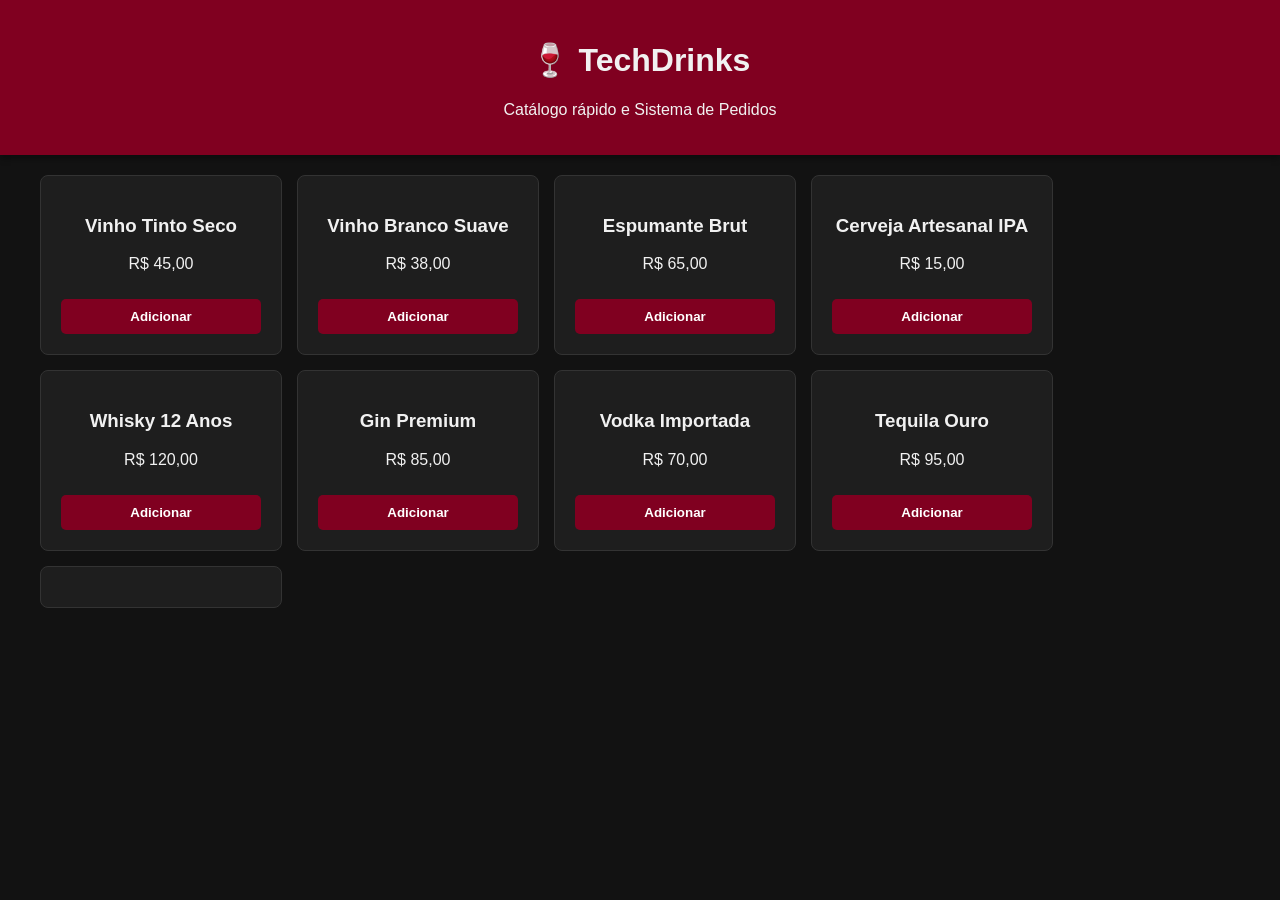
==== index.html @ df6c13c9 "Add files via upload" ====
<!DOCTYPE html>
<html lang="pt-BR">
<head>
    <meta charset="UTF-8">
    <meta name="viewport" content="width=device-width, initial-scale=1.0">
    <title>TechDrinks - Catálogo</title>
    <link rel="stylesheet" href="style.css">
</head>
<body>
    <header>
        <h1>🍷 TechDrinks</h1>
        <p>Catálogo rápido e Sistema de Pedidos</p>
    </header>
    
    <main>
        <section class="produtos">
            <div class="card">
                <h3>Vinho Tinto Seco</h3>
                <p>R$ 45,00</p>
                <button onclick="adicionarAoCarrinho('Vinho Tinto Seco', 45.00)">Adicionar</button>
            </div>
            <div class="card">
                <h3>Vinho Branco Suave</h3>
                <p>R$ 38,00</p>
                <button onclick="adicionarAoCarrinho('Vinho Branco Suave', 38.00)">Adicionar</button>
            </div>
            <div class="card">
                <h3>Espumante Brut</h3>
                <p>R$ 65,00</p>
                <button onclick="adicionarAoCarrinho('Espumante Brut', 65.00)">Adicionar</button>
            </div>
            <div class="card">
                <h3>Cerveja Artesanal IPA</h3>
                <p>R$ 15,00</p>
                <button onclick="adicionarAoCarrinho('Cerveja Artesanal IPA', 15.00)">Adicionar</button>
            </div>
            <div class="card">
                <h3>Whisky 12 Anos</h3>
                <p>R$ 120,00</p>
                <button onclick="adicionarAoCarrinho('Whisky 12 Anos', 120.00)">Adicionar</button>
            </div>
            <div class="card">
                <h3>Gin Premium</h3>
                <p>R$ 85,00</p>
                <button onclick="adicionarAoCarrinho('Gin Premium', 85.00)">Adicionar</button>
            </div>
            <div class="card">
                <h3>Vodka Importada</h3>
                <p>R$ 70,00</p>
                <button onclick="adicionarAoCarrinho('Vodka Importada', 70.00)">Adicionar</button>
            </div>
            <div class="card">
                <h3>Tequila Ouro</h3>
                <p>R$ 95,00</p>
                <button onclick="adicionarAoCarrinho('Tequila Ouro', 95.00)">Adicionar</button>
            </div>
            <div class="card">
---- style.css ----
body {
    font-family: Arial, sans-serif;
    margin: 0;
    padding: 0;
    background-color: #121212;
    color: #f1f1f1;
}

header {
    background-color: #800020; /* Vermelho vinho */
    padding: 20px;
    text-align: center;
    box-shadow: 0 4px 6px rgba(0,0,0,0.3);
}

main {
    display: flex;
    padding: 20px;
    gap: 20px;
    flex-wrap: wrap;
    max-width: 1200px;
    margin: 0 auto;
}

.produtos {
    flex: 2;
    display: flex;
    gap: 15px;
    flex-wrap: wrap;
}

.card {
    background-color: #1e1e1e;
    padding: 20px;
    border-radius: 8px;
    width: 200px;
    text-align: center;
    border: 1px solid #333;
    transition: transform 0.2s;
}

.card:hover {
    transform: translateY(-5px);
}

.card button {
    background-color: #800020;
    color: white;
    border: none;
    padding: 10px;
    cursor: pointer;
    border-radius: 5px;
    width: 100%;
    margin-top: 10px;
    font-weight: bold;
}

.card button:hover {
    background-color: #a30029;
}

.carrinho {
    flex: 1;
    background-color: #1e1e1e;
    padding: 20px;
    border-radius: 8px;
    border: 1px solid #333;
    min-width: 280px;
    height: fit-content;
}

.carrinho ul {
    list-style: none;
    padding: 0;
}

.carrinho li {
    border-bottom: 1px solid #333;
    padding: 10px 0;
    display: flex;
    justify-content: space-between;
    font-size: 0.9em;
}

.btn-finalizar {
    background-color: #28a745;
    color: white;
    border: none;
    padding: 12px;
    cursor: pointer;
    border-radius: 5px;
    width: 100%;
    margin-top: 20px;
    font-size: 1.1em;
    font-weight: bold;
}

.btn-finalizar:hover {
    background-color: #218838;
}
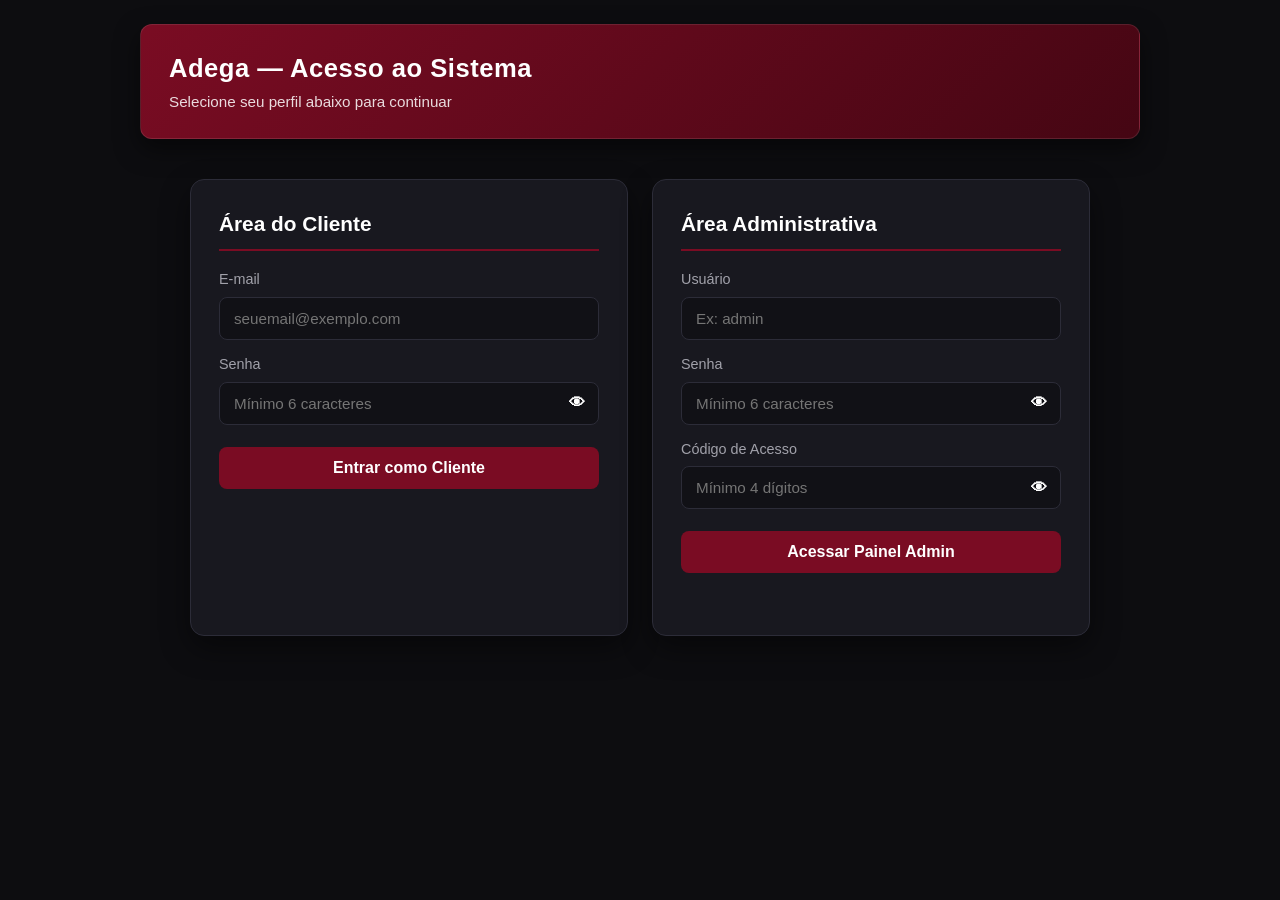
==== commit 3b7f5416: "Add files via upload" ====
--- a/index.html
+++ b/index.html
@@ -1,57 +1,63 @@
 <!DOCTYPE html>
 <html lang="pt-BR">
 <head>
-    <meta charset="UTF-8">
-    <meta name="viewport" content="width=device-width, initial-scale=1.0">
-    <title>TechDrinks - Catálogo</title>
-    <link rel="stylesheet" href="style.css">
+  <meta charset="UTF-8">
+  <meta name="viewport" content="width=device-width, initial-scale=1.0">
+  <title>Acesso ao Sistema - Adega</title>
+  <link rel="stylesheet" href="style.css?v=2">
 </head>
 <body>
+  <main>
     <header>
-        <h1>🍷 TechDrinks</h1>
-        <p>Catálogo rápido e Sistema de Pedidos</p>
+      <div>
+        <h1>Adega — Acesso ao Sistema</h1>
+        <p>Selecione seu perfil abaixo para continuar</p>
+      </div>
     </header>
-    
-    <main>
-        <section class="produtos">
-            <div class="card">
-                <h3>Vinho Tinto Seco</h3>
-                <p>R$ 45,00</p>
-                <button onclick="adicionarAoCarrinho('Vinho Tinto Seco', 45.00)">Adicionar</button>
-            </div>
-            <div class="card">
-                <h3>Vinho Branco Suave</h3>
-                <p>R$ 38,00</p>
-                <button onclick="adicionarAoCarrinho('Vinho Branco Suave', 38.00)">Adicionar</button>
-            </div>
-            <div class="card">
-                <h3>Espumante Brut</h3>
-                <p>R$ 65,00</p>
-                <button onclick="adicionarAoCarrinho('Espumante Brut', 65.00)">Adicionar</button>
-            </div>
-            <div class="card">
-                <h3>Cerveja Artesanal IPA</h3>
-                <p>R$ 15,00</p>
-                <button onclick="adicionarAoCarrinho('Cerveja Artesanal IPA', 15.00)">Adicionar</button>
-            </div>
-            <div class="card">
-                <h3>Whisky 12 Anos</h3>
-                <p>R$ 120,00</p>
-                <button onclick="adicionarAoCarrinho('Whisky 12 Anos', 120.00)">Adicionar</button>
-            </div>
-            <div class="card">
-                <h3>Gin Premium</h3>
-                <p>R$ 85,00</p>
-                <button onclick="adicionarAoCarrinho('Gin Premium', 85.00)">Adicionar</button>
-            </div>
-            <div class="card">
-                <h3>Vodka Importada</h3>
-                <p>R$ 70,00</p>
-                <button onclick="adicionarAoCarrinho('Vodka Importada', 70.00)">Adicionar</button>
-            </div>
-            <div class="card">
-                <h3>Tequila Ouro</h3>
-                <p>R$ 95,00</p>
-                <button onclick="adicionarAoCarrinho('Tequila Ouro', 95.00)">Adicionar</button>
-            </div>
-            <div class="card">+
+    <div class="login-wrapper">
+      <!-- Formulário de Login do Cliente -->
+      <form id="formCliente">
+        <h2>Área do Cliente</h2>
+
+        <label for="emailCliente">E-mail</label>
+        <input type="email" id="emailCliente" placeholder="seuemail@exemplo.com" required>
+
+        <label for="senhaCliente">Senha</label>
+        <div class="campo-senha">
+          <input type="password" id="senhaCliente" placeholder="Mínimo 6 caracteres" required>
+          <button type="button" class="mostrar-senha" data-input="senhaCliente" title="Mostrar/ocultar senha">👁</button>
+        </div>
+
+        <button type="submit">Entrar como Cliente</button>
+        <div id="mensagemCliente" class="mensagem"></div>
+      </form>
+
+      <!-- Formulário de Login do Administrador -->
+      <form id="formAdmin">
+        <h2>Área Administrativa</h2>
+
+        <label for="usuarioAdmin">Usuário</label>
+        <input type="text" id="usuarioAdmin" placeholder="Ex: admin" required>
+
+        <label for="senhaAdmin">Senha</label>
+        <div class="campo-senha">
+          <input type="password" id="senhaAdmin" placeholder="Mínimo 6 caracteres" required>
+          <button type="button" class="mostrar-senha" data-input="senhaAdmin" title="Mostrar/ocultar senha">👁</button>
+        </div>
+
+        <label for="codigoAdmin">Código de Acesso</label>
+        <div class="campo-senha">
+          <input type="password" id="codigoAdmin" placeholder="Mínimo 4 dígitos" required>
+          <button type="button" class="mostrar-senha" data-input="codigoAdmin" title="Mostrar/ocultar código">👁</button>
+        </div>
+
+        <button type="submit">Acessar Painel Admin</button>
+        <div id="mensagemAdmin" class="mensagem"></div>
+      </form>
+    </div>
+  </main>
+
+  <script src="script.js?v=2"></script>
+</body>
+</html>
--- a/style.css
+++ b/style.css
@@ -1,100 +1,255 @@
+/* ===== RESET E VARIÁVEIS DO TEMA ADEGA ===== */
+:root {
+  --bg-principal: #0d0d10;
+  --bg-card: #18181f;
+  --bg-card-hover: #202029;
+  --bg-input: #111116;
+  --borda: #2c2c38;
+  --vinho: #7a0c23;
+  --vinho-hover: #9e112f;
+  --dourado: #e2b04a;
+  --texto-principal: #f4f4f6;
+  --texto-secundario: #a1a1aa;
+  --verde: #16a34a;
+  --verde-hover: #15803d;
+  --vermelho: #dc2626;
+  --vermelho-hover: #b91c1c;
+}
+
+* {
+  box-sizing: border-box;
+  margin: 0;
+  padding: 0;
+  font-family: 'Segoe UI', Roboto, Helvetica, Arial, sans-serif;
+}
+
 body {
-    font-family: Arial, sans-serif;
-    margin: 0;
-    padding: 0;
-    background-color: #121212;
-    color: #f1f1f1;
+  background-color: var(--bg-principal);
+  color: var(--texto-principal);
+  min-height: 100vh;
+  padding: 24px;
+  line-height: 1.5;
+}
+
+/* ===== ESTILOS GERAIS DE CONTAINER E CABEÇALHO ===== */
+.container, main {
+  max-width: 1000px;
+  margin: 0 auto;
 }
 
 header {
-    background-color: #800020; /* Vermelho vinho */
-    padding: 20px;
-    text-align: center;
-    box-shadow: 0 4px 6px rgba(0,0,0,0.3);
-}
-
-main {
-    display: flex;
-    padding: 20px;
-    gap: 20px;
-    flex-wrap: wrap;
-    max-width: 1200px;
-    margin: 0 auto;
-}
-
+  background: linear-gradient(135deg, var(--vinho) 0%, #450613 100%);
+  border: 1px solid rgba(255, 255, 255, 0.1);
+  border-radius: 12px;
+  padding: 24px 28px;
+  margin-bottom: 24px;
+  display: flex;
+  justify-content: space-between;
+  align-items: center;
+  box-shadow: 0 10px 25px rgba(0, 0, 0, 0.5);
+}
+
+header h1 {
+  font-size: 1.6rem;
+  font-weight: 700;
+  color: #ffffff;
+  letter-spacing: 0.5px;
+}
+
+header p {
+  color: rgba(255, 255, 255, 0.85);
+  font-size: 0.95rem;
+  margin-top: 4px;
+}
+
+/* ===== BOTÕES ===== */
+button {
+  background-color: var(--vinho);
+  color: #ffffff;
+  border: none;
+  padding: 10px 18px;
+  border-radius: 8px;
+  font-size: 0.95rem;
+  font-weight: 600;
+  cursor: pointer;
+  transition: all 0.2s ease;
+}
+
+button:hover {
+  background-color: var(--vinho-hover);
+  transform: translateY(-1px);
+}
+
+.btn-sair {
+  background-color: rgba(0, 0, 0, 0.35);
+  border: 1px solid rgba(255, 255, 255, 0.25);
+}
+
+.btn-sair:hover {
+  background-color: var(--vermelho);
+  border-color: var(--vermelho);
+}
+
+.btn-concluir, .btn-finalizar {
+  background-color: var(--verde);
+  width: 100%;
+  margin-top: 16px;
+  padding: 12px;
+  font-size: 1rem;
+}
+
+.btn-concluir:hover, .btn-finalizar:hover {
+  background-color: var(--verde-hover);
+}
+
+.btn-secundario {
+  background-color: var(--bg-card);
+  border: 1px solid var(--borda);
+  color: var(--texto-principal);
+}
+
+.btn-secundario:hover {
+  background-color: var(--bg-card-hover);
+  border-color: var(--texto-secundario);
+}
+
+/* ===== TELA DE LOGIN (INDEX.HTML) ===== */
+.login-wrapper, .auth-container, .container-login {
+  display: flex;
+  flex-wrap: wrap;
+  gap: 24px;
+  justify-content: center;
+  align-items: stretch;
+  max-width: 900px;
+  margin: 40px auto;
+}
+
+form, .login-box, .card-login {
+  background-color: var(--bg-card);
+  border: 1px solid var(--borda);
+  border-radius: 14px;
+  padding: 28px;
+  flex: 1 1 360px;
+  box-shadow: 0 12px 30px rgba(0, 0, 0, 0.45);
+}
+
+form h2, .login-box h2 {
+  color: #ffffff;
+  margin-bottom: 18px;
+  padding-bottom: 10px;
+  border-bottom: 2px solid var(--vinho);
+  font-size: 1.3rem;
+}
+
+label {
+  display: block;
+  margin-bottom: 6px;
+  margin-top: 14px;
+  color: var(--texto-secundario);
+  font-size: 0.9rem;
+  font-weight: 500;
+}
+
+input {
+  width: 100%;
+  padding: 12px 14px;
+  background-color: var(--bg-input);
+  border: 1px solid var(--borda);
+  border-radius: 8px;
+  color: #ffffff;
+  font-size: 0.95rem;
+  outline: none;
+  transition: border-color 0.2s;
+}
+
+input:focus {
+  border-color: var(--vinho-hover);
+}
+
+.campo-senha {
+  position: relative;
+  display: flex;
+  align-items: center;
+}
+
+.mostrar-senha {
+  position: absolute;
+  right: 8px;
+  background: transparent;
+  padding: 6px;
+  font-size: 1rem;
+}
+
+.mostrar-senha:hover {
+  background: rgba(255, 255, 255, 0.08);
+  transform: none;
+}
+
+form button[type="submit"] {
+  width: 100%;
+  margin-top: 22px;
+  padding: 12px;
+  font-size: 1rem;
+}
+
+.mensagem {
+  margin-top: 14px;
+  padding: 10px;
+  border-radius: 8px;
+  font-size: 0.9rem;
+  text-align: center;
+  font-weight: 500;
+}
+
+.mensagem.erro {
+  background-color: rgba(220, 38, 38, 0.15);
+  border: 1px solid var(--vermelho);
+  color: #fca5a5;
+}
+
+.mensagem.sucesso {
+  background-color: rgba(22, 163, 74, 0.15);
+  border: 1px solid var(--verde);
+  color: #86efac;
+}
+
+/* ===== CATÁLOGO E CARRINHO (CATALOGO.HTML) ===== */
 .produtos {
-    flex: 2;
-    display: flex;
-    gap: 15px;
-    flex-wrap: wrap;
+  display: grid;
+  grid-template-columns: repeat(auto-fit, minmax(220px, 1fr));
+  gap: 18px;
+  margin-bottom: 28px;
 }
 
 .card {
-    background-color: #1e1e1e;
-    padding: 20px;
-    border-radius: 8px;
-    width: 200px;
-    text-align: center;
-    border: 1px solid #333;
-    transition: transform 0.2s;
+  background-color: var(--bg-card);
+  border: 1px solid var(--borda);
+  border-radius: 12px;
+  padding: 20px;
+  display: flex;
+  flex-direction: column;
+  justify-content: space-between;
+  transition: transform 0.2s, border-color 0.2s;
 }
 
 .card:hover {
-    transform: translateY(-5px);
-}
-
-.card button {
-    background-color: #800020;
-    color: white;
-    border: none;
-    padding: 10px;
-    cursor: pointer;
-    border-radius: 5px;
-    width: 100%;
-    margin-top: 10px;
-    font-weight: bold;
-}
-
-.card button:hover {
-    background-color: #a30029;
-}
-
+  transform: translateY(-3px);
+  border-color: var(--vinho-hover);
+}
+
+.card h3 {
+  font-size: 1.05rem;
+  color: #ffffff;
+  margin-bottom: 8px;
+}
+
+.card p {
+  font-size: 1.2rem;
+  font-weight: 700;
+  color: var(--dourado);
+  margin-bottom: 14px;
+}
+
+/* Aba de Pedidos (Carrinho) */
 .carrinho {
-    flex: 1;
-    background-color: #1e1e1e;
-    padding: 20px;
-    border-radius: 8px;
-    border: 1px solid #333;
-    min-width: 280px;
-    height: fit-content;
-}
-
-.carrinho ul {
-    list-style: none;
-    padding: 0;
-}
-
-.carrinho li {
-    border-bottom: 1px solid #333;
-    padding: 10px 0;
-    display: flex;
-    justify-content: space-between;
-    font-size: 0.9em;
-}
-
-.btn-finalizar {
-    background-color: #28a745;
-    color: white;
-    border: none;
-    padding: 12px;
-    cursor: pointer;
-    border-radius: 5px;
-    width: 100%;
-    margin-top: 20px;
-    font-size: 1.1em;
-    font-weight: bold;
-}
-
-.btn-finalizar:hover {
-    background-color: #218838;
-}+  background-
